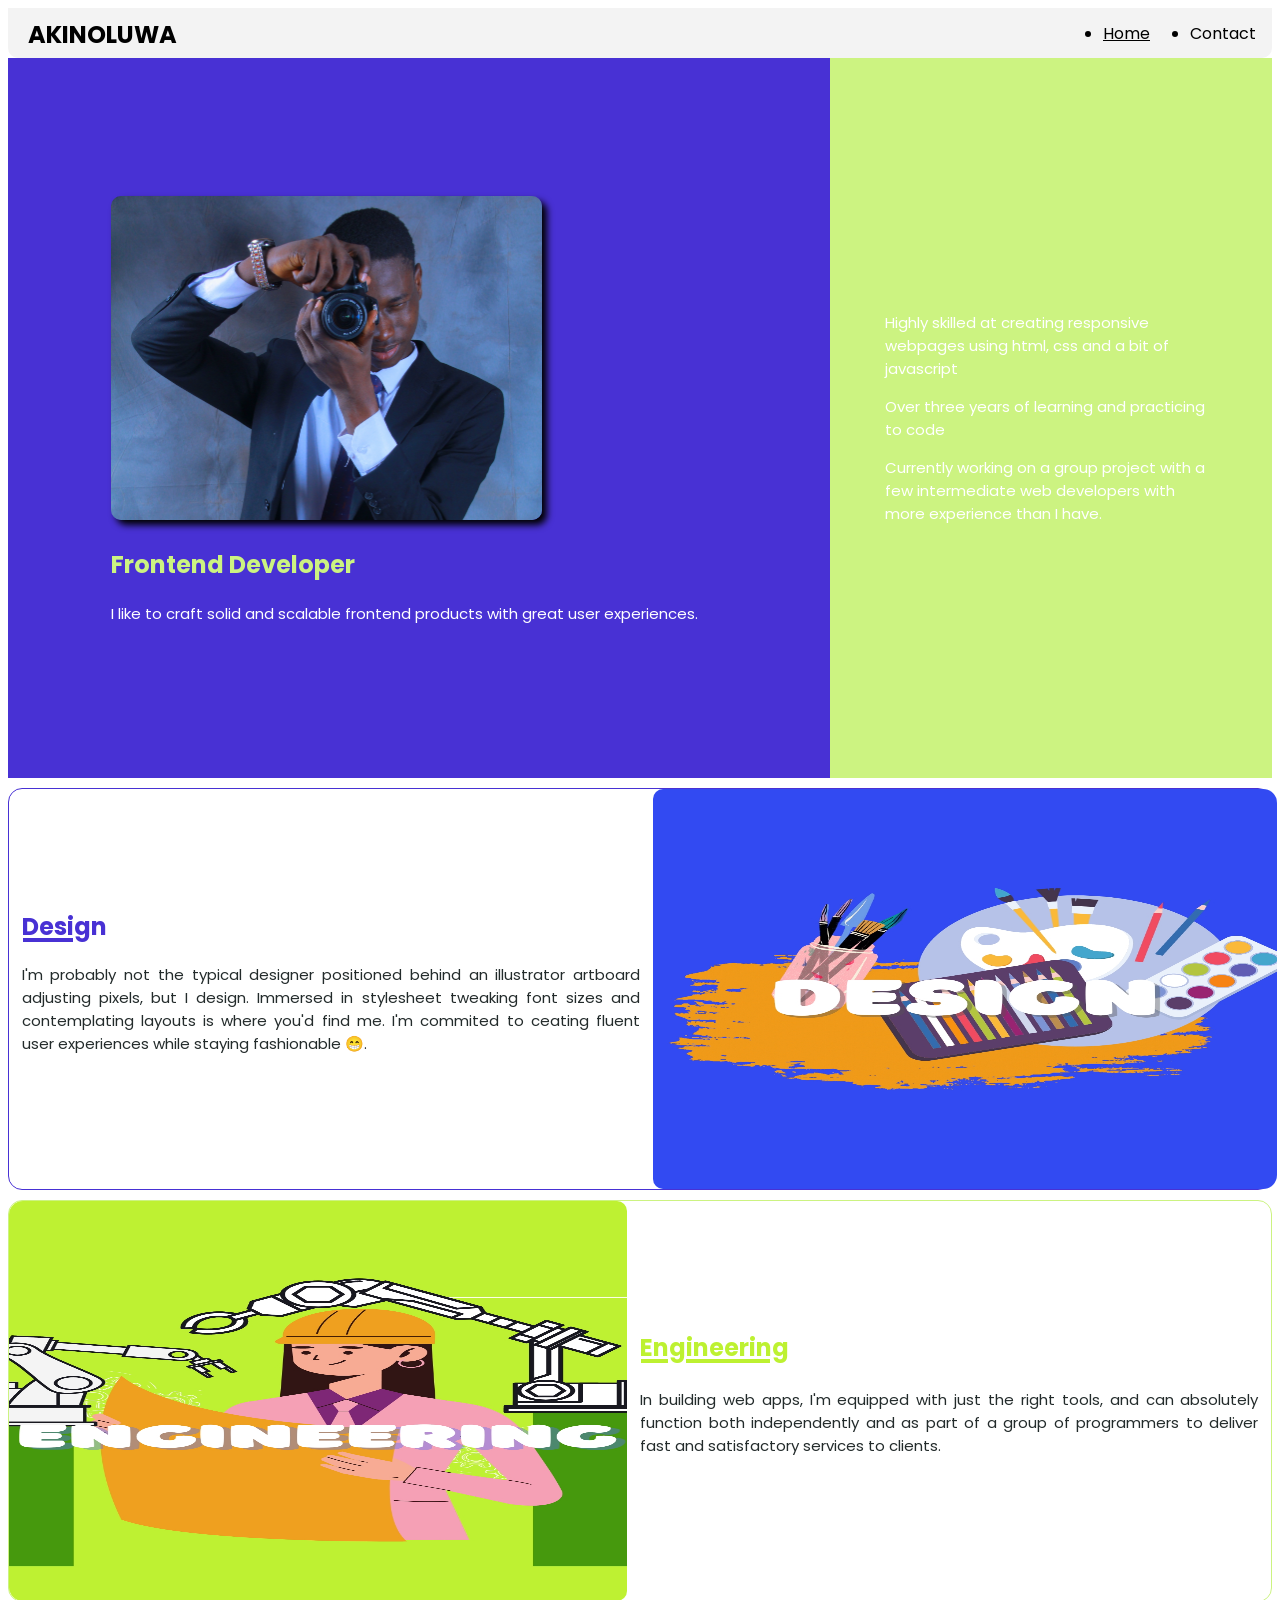
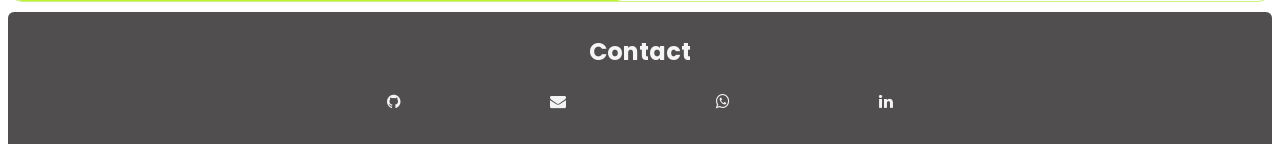
==== Portfolio.html @ 8f7208f0 "Add files via upload" ====
<!DOCTYPE html>
<html>
    <head>
        <meta charset="=UTF-8">
        <title>AkinOluwa</title>
        <link rel="stylesheet" href="Portfolio.css">
        <link rel="stylesheet" href="https://fonts.googleapis.com/css?family=Poppins">
        <link rel="stylesheet" href="https://cdnjs.cloudflare.com/ajax/libs/font-awesome/5.15.3/css/all.min.css">
        <link rel="stylesheet" href="https://cdnjs.cloudflare.com/ajax/libs/font-awesome/4.7.0/css/font-awesome.min.css">
        <meta name="viewport" content="width=device-width, initial-scale=1.0">
    </head>
    <body>
        <div class="navbar-container">
            <nav class="navbar">
                <h1 class="name">AKINOLUWA</h1>
                <ul class="nav-links">
                    <li class="active"><a href="#"></a>Home</li>
                    <li><a href="#"></a>Contact</li>
                </ul>
                <img src="./Images/Menu_Button.png" alt="" class="menu-btn">
            </nav>
        </div>
        <div id="Intro">
            <div class="Intro_Left">
                <div class="Intro_Left_Centre">
                    <div class="picture">
                        <img src="./Images/My_Pic.jpg" alt="Developers Photo">
                    </div>
                    <h2>Frontend Developer</h2>
                    <p>I like to craft solid and scalable frontend products with great user experiences.</p>
                </div>
            </div>
            <div class="Intro_Right">
                <div class="Skills">
                    <div class="Skill1">
                        <p>Highly skilled at creating responsive webpages using html, css and a bit of javascript</p>
                    </div>
                    <div class="Skill2">
                        <p>Over three years of learning and practicing to code</p>
                    </div>
                    <div class="Skill3">
                        <p>Currently working on a group project with a few intermediate web developers with more experience than I have.</p>
                    </div>
                </div>
            </div>
        </div>
        <div class="Design_And_Engineering">
            <div class="Line2"></div>
            <div class="design">
                <div class="Design frame">
                    <h2>Design</h2>
                    <div class="underline"></div>
                    <p>I&#39m probably not the typical designer positioned behind an illustrator artboard adjusting pixels&#44 but I design&#46 Immersed in stylesheet tweaking font sizes and contemplating layouts is where you&#39d find me&#46 I&#39m commited to ceating fluent user experiences while staying fashionable &#128513&#46</p>
                </div>
                <div class="Design Phone_Hidden">
                    <img src="./Images/Design.jpg" alt="">
                </div>
            </div>
            <div class="Line1"></div>
            <div class="Engineering_And_Design PC_Hidden">
                <img src="./Images/Engineerind_And_Design.jpg" alt="">
            </div>
            <div class="Line1 PC_Hidden" style="margin-top: 3px;"></div>
            <div class="engineering">
                <div class="Engineering Phone_Hidden">
                    <img src="./Images/Engineering.jpg" alt="">
                </div>
                <div class="Engineering frame">
                    <h2 style="color: #BDF131;">Engineering</h2>
                    <div class="underline" style="background-color: #BDF131;"></div>
                    <div class="underline2" style="background-color: #BDF131;"></div>
                    <p>In building web apps&#44 I&#39m equipped with just the right tools&#44 and can absolutely function both independently and as part of a group of programmers to deliver fast and satisfactory services to clients&#46</p>
                </div>
            </div>
        </div>
        
        <footer>
            <h2>Contact</h2>
            <div class="links">
                <a href="https://github.com/DukeAkinOluwa"><i class="fa fa-github"></i></a>
                <a href="mailto:akindukoakinoluwa@gmail.com"><i class="fa fa-envelope"></i></a>
                <a href="https://wa.me/+2347084266913"><i class="fa fa-whatsapp"></i></a>
                <a href="https://www.linkedin.com/in/akinoluwa-akinduko-1398521ba"><i class="fa fa-linkedin"></i></a>
            </div>
        </footer>

        <script>
            const menuBtn = document.querySelector('.menu-btn')
            const navlinks = document.querySelector('.nav-links')

            menuBtn.addEventListener('click',()=>{
                navlinks.classList.toggle('mobile-menu')
            })
        </script> 
    </body>
</html>
---- Portfolio.css ----
@import url('https://fonts.googleapis.com/css2?family=Poppins:wght@200;300;400;500;600;700&display=swap');

body{
    font-family: "Poppins";
}
body p{
    font-size: 15px;
}
/* Navbar */
.navbar-container{
    background-color: #f3f3f3;
    height: 50px;
    width: 100%;
    align-items: center;
    position: -webkit-sticky;
    position: sticky;
    top: 0;
    border-bottom-left-radius: 10px;
    border-bottom-right-radius: 10px;
    z-index: 10;
}
.name{
    position: absolute;
    left: 20px;
    top: -11px;
}
.navbar{
    position: absolute;
    top: 0%;
    left: 0%;
    display: flex;
    width: 100%;
    justify-content: space-between;
    padding: 3px;
    color: black;
}
.nav-links{
    display: flex;
    align-items: center;
    position: absolute;
    right: 2px;
    top: -3px;
    z-index: 1000;
}
.nav-links li{
    margin: 0 20px;
}
.menu-btn{
    position: fixed;
    top: 30px;
    right: 30px;
    width: 40px;
    cursor: pointer;
    display: none;
}
.active{
    text-decoration: underline;
}


/* Intro */
#Intro {
    display: flex;
}
.Intro_Left{
    display: flex;
    width: 65%;
    height: 80vh;
    background-color: #4831D4;
}
.Intro_Left_Centre{
    width: 75%;
    margin: auto auto;
    justify-content: center;
}
.Intro_Left .picture{
    position: inherit;
    width: 70%;
    top: 10vh;
}
.Intro_Left img{
    width: 100%;
    height: 100%;
    border-radius: 10px;
    box-shadow: 5px 5px 7px;
}
.Intro_Left h2{
    z-index: 1;
    color: #ccf381;
    text-align: left;
}
.Intro_Left p{
    color: white;
    text-align: left;
}
.Intro_Right{
    position: relative;
    display: flex;
    float: right;
    width: 35%;
    height: 80vh;
    background-color: #ccf381;
    z-index: 1;
}
.test{
    height: 20px;
    background-color: red;
}

/* Skills */
.Skills{
    width: 75%;
    margin: auto auto;
    justify-content: center;
    color: white;
}

/* Design And Engineering */
.Design_And_Engineering{
    width: 100%;
    margin: auto auto;
    color: #232B2B;
}
.Design_And_Engineering h2{
    color: #4831D4;
    margin-top: 15px;
    margin-block: 0px;
}
.Engineering_And_Design{
    width: 100%;
    margin-top: 10px;
}
.Engineering_And_Design img{
    position: inherit;
    width: 100%;
}
.Design,
.Engineering{
    text-align: justify;
    position: relative;
    width: 49%;
    float: right;
    max-height: 400px;
}
.Design img,
.Engineering img{
    position: relative;
    width: 100%;
    height: 100%;
}
.Design img{
    border-radius: 10px 14px 14px 10px;
    width: 101%;
}
.Engineering img{
    border-radius: 14px 10px 10px 14px;
}
.Engineering{
    float: right;
}
.design,
.engineering{
    display: flex;
    justify-content: space-between;
    border-width: 1px;
    border-radius: 14px;
    margin-top: 10px;
    border-style: solid;
    border-width: 1px;
}
.design{
    border-color: #4831D4;
}
.engineering{
    border-color: #ccf381;
}
.Design .underline{
    position: inherit;
    top: -6px;
    left: 1.4px;
    background-color: #4831D4;
    height: 4px;
    width: 50px;
}
.Engineering .underline{
    position: inherit;
    top: -6px;
    left: 1.4px;
    background-color: #4831D4;
    height: 4px;
    width: 27px;
}
.Engineering .underline2{
    position: inherit;
    top: -10px;
    left: 46px;
    background-color: #4831D4;
    height: 4px;
    width: 84px;
}
.frame{
    margin: auto;
}


/* Footer */
footer{
    background-color: #504e4e;
    height: auto;
    border-top-left-radius: 6px;
    border-top-right-radius: 6px;
    color: whitesmoke;
    text-align: center;
    padding-bottom: 30px;
    padding-top: 2px;
    margin-top: 10px;
}

/* Contact */
.links{
    display: flex;
    margin: auto auto;
    width: 40%;
    justify-content: space-between;
}
.fa{
    color: #f3f3f3;
}


/* Others */
.PC_Hidden{
    display: none;
    position: inherit;
}

@media (max-width: 549px){
    p{
        font-size: 13px;
    }
    .navbar{
        padding: 0;
    }
    .navbar-container{
        background-color: #f3f3f3;
        height: 45px;
        align-items: center;
        top: 0;
    }
    .nav-links{
        display: inline-flex;
        top: 0;
        position: fixed;
        flex-direction: column;
        width: 100%;
        height: 100vh;
        justify-content: center;
        color: white;
        background: #4831D4;
        margin-top: -900px;
        transition: all 1s ease;
        border-bottom-left-radius: 30%;
    }
    .menu-btn{
        position: absolute;
        top: 8px;
        right: 10px;
        height: 26px;
        width: 34px;
        cursor: pointer;
        display: block;
        z-index: 1000;
    }
    .mobile-menu{
        margin-top: 0px;
    }
    .nav-links li{
        margin: 30px auto;
    }
    .name{
        position: absolute;
        top: -13.5px;
    }

    #Intro {
        display: inline-block;
    }
    #Intro img{
        margin-top: 30px;
    }
    .Intro_Left{
        width: 100%;
        height: auto;
    }
    .Intro_Right{
        position: relative;
        width: 100%;
        height: auto;
        background-color: #ccf381;
    }

    .Design,
    .Engineering{
        width: 100%;
    }
    .Line1{
        background-color: #ccf381;
        width: 100%;
        height: 1px;
    }
    .Line2{
        background-color: #4831D4;
        width: 100%;
        height: 1px;
        margin-top: 10px;
    }
    .design,
    .engineering{
    border-width: 0px;
    border-radius: 0%;
    }


    /* Skills */
    .Skills{
        width: 75%;
        margin: auto auto;
        justify-content: center;
    }

    .Phone_Hidden{
        display: none;
    }

    /* Others */
    .PC_Hidden{
        display: block;
        position: inherit;
    }
}


@media (max-width: 750px) and (min-width: 550px){
    .Intro_Left{
        height: 60vh;
    }
    .Intro_Right{
        height: 60vh;
    }

    .navbar{
        padding: 0;
    }
    .navbar-container{
        background-color: #f3f3f3;
        height: 45px;
        align-items: center;
        top: 0;
    }
    .nav-links{
        display: inline-flex;
        top: 0;
        position: fixed;
        flex-direction: column;
        width: 100%;
        height: 100vh;
        justify-content: center;
        color: white;
        background: #4831D4;
        margin-top: -1200px;
        transition: all 1s ease;
        border-bottom-left-radius: 30%;
    }
    .menu-btn{
        position: absolute;
        top: 8px;
        right: 10px;
        height: 26px;
        width: 34px;
        cursor: pointer;
        display: block;
        z-index: 1000;
    }
    .mobile-menu{
        margin-top: 0px;
    }
    .nav-links li{
        margin: 30px auto;
    }
    .name{
        position: absolute;
        top: -14px;
    }
}
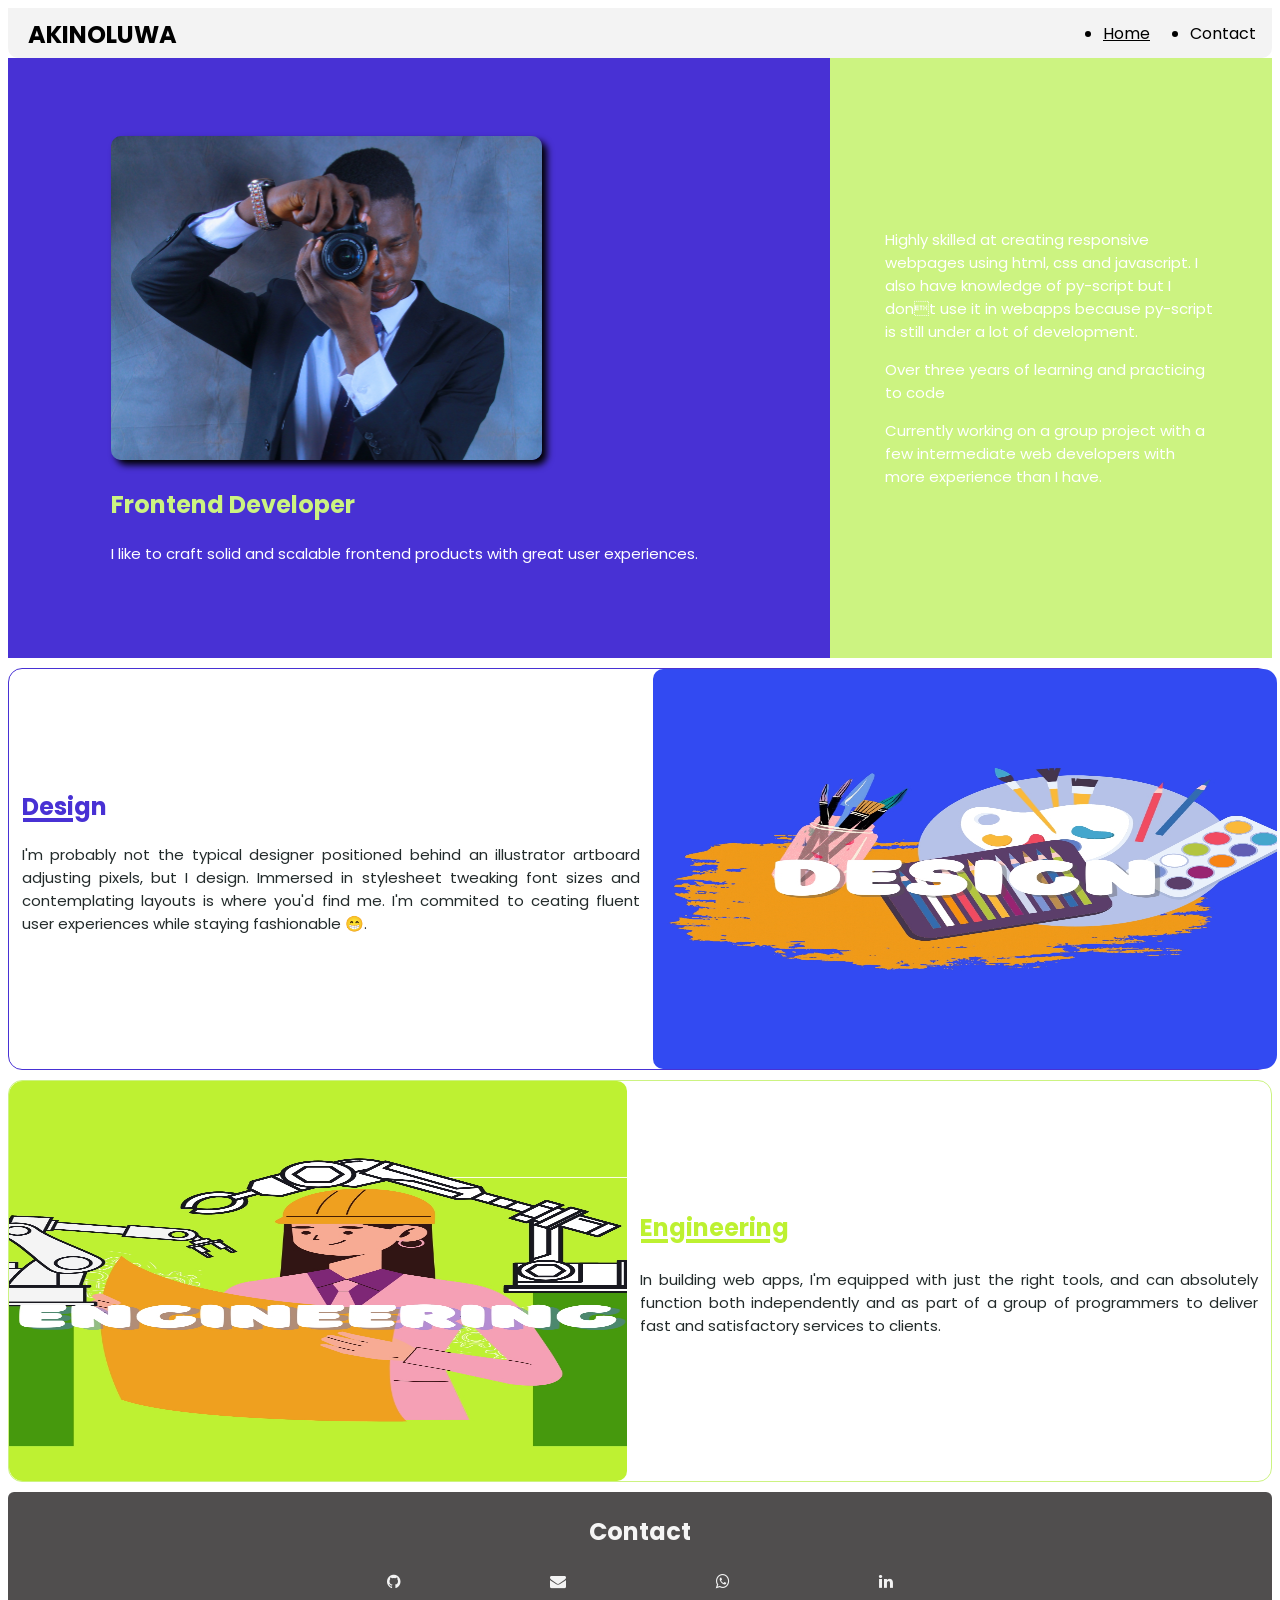
==== commit df970191: "Update Portfolio.html" ====
--- a/Portfolio.html
+++ b/Portfolio.html
@@ -7,6 +7,7 @@
         <link rel="stylesheet" href="https://fonts.googleapis.com/css?family=Poppins">
         <link rel="stylesheet" href="https://cdnjs.cloudflare.com/ajax/libs/font-awesome/5.15.3/css/all.min.css">
         <link rel="stylesheet" href="https://cdnjs.cloudflare.com/ajax/libs/font-awesome/4.7.0/css/font-awesome.min.css">
+        <link rel="icon" href="https://dukeakinoluwa.github.io/Portfolio/Images/Icon.jpg">
         <meta name="viewport" content="width=device-width, initial-scale=1.0">
     </head>
     <body>
@@ -33,7 +34,7 @@
             <div class="Intro_Right">
                 <div class="Skills">
                     <div class="Skill1">
-                        <p>Highly skilled at creating responsive webpages using html, css and a bit of javascript</p>
+                        <p>Highly skilled at creating responsive webpages using html, css and javascript. I also have knowledge of py-script but I don&#3t use it in webapps because py-script is still under a lot of development.</p>
                     </div>
                     <div class="Skill2">
                         <p>Over three years of learning and practicing to code</p>
@@ -93,4 +94,4 @@
             })
         </script> 
     </body>
-</html>+</html>
--- a/Portfolio.css
+++ b/Portfolio.css
@@ -67,6 +67,7 @@
     width: 65%;
     height: 80vh;
     background-color: #4831D4;
+    max-height: 600px;
 }
 .Intro_Left_Centre{
     width: 75%;
@@ -101,6 +102,7 @@
     height: 80vh;
     background-color: #ccf381;
     z-index: 1;
+    max-height: 600px;
 }
 .test{
     height: 20px;
@@ -341,13 +343,10 @@
 
 
 @media (max-width: 750px) and (min-width: 550px){
-    .Intro_Left{
-        height: 60vh;
-    }
+    .Intro_Left,
     .Intro_Right{
-        height: 60vh;
-    }
-
+        height: auto;
+    }
     .navbar{
         padding: 0;
     }
@@ -391,4 +390,4 @@
         position: absolute;
         top: -14px;
     }
-}+}
